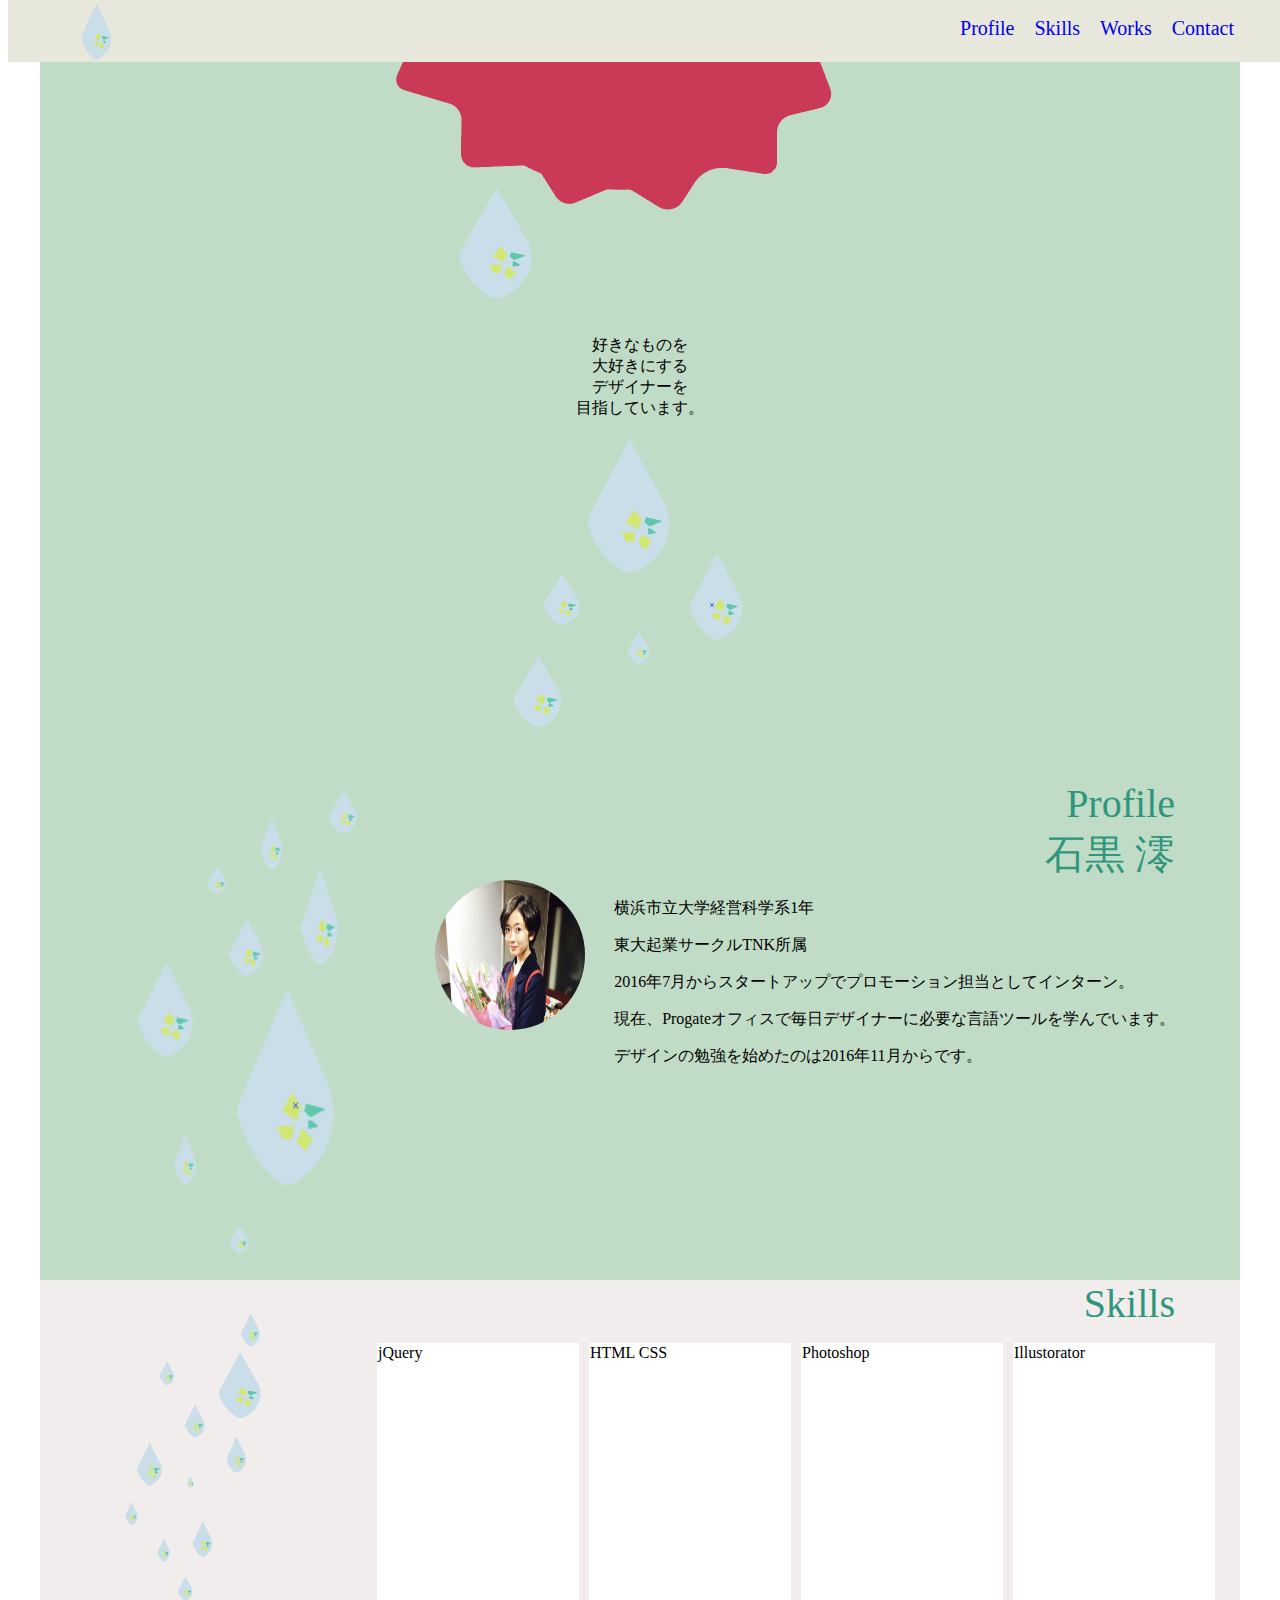
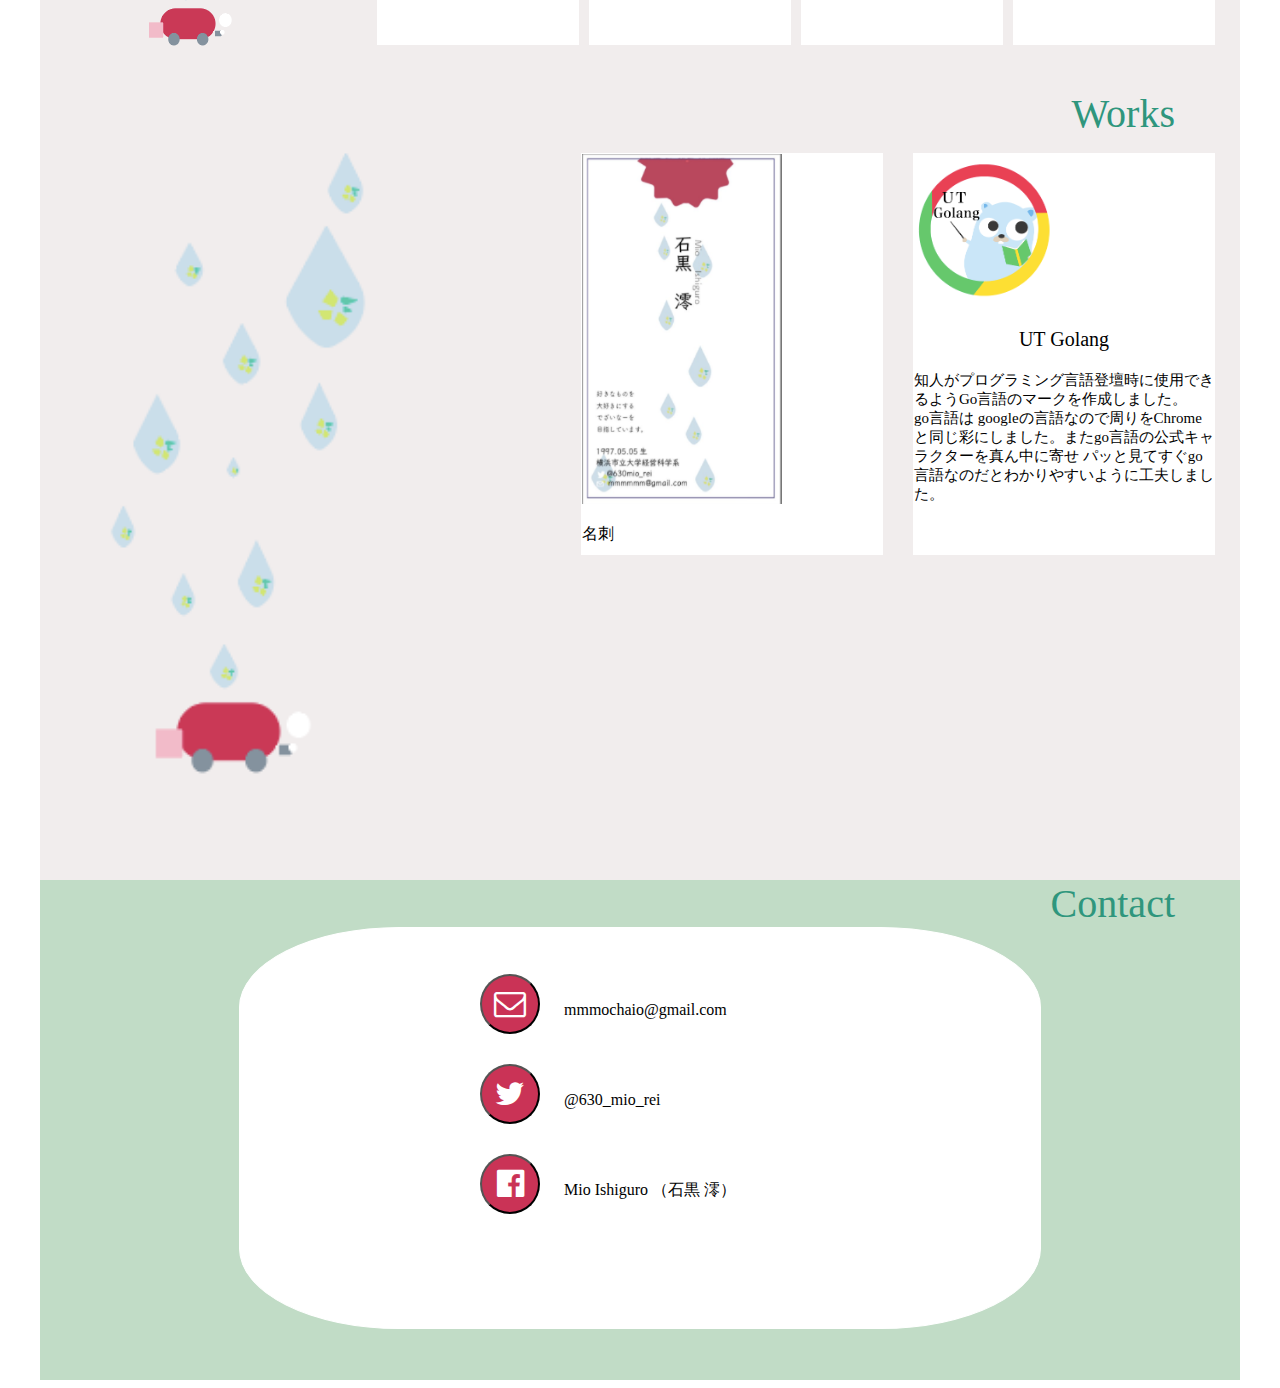
==== index.html @ 132917cb "ファイル名変更" ====
<!DOCTYPE html>
<html lang= "ja">

<head>
  <meta charset="utf-8">
  <title>MIO's Portfolio</title>
   <meta name="description" content="デザイナーです。幅広い分野で活躍したいと思っています。">
   <meta name="keywords" content="デザイン,web制作,ポートフォリオ">
    <link rel="stylesheet" href="stylesheet.css">
    <link rel="stylesheet" href="https://maxcdn.bootstrapcdn.com/font-awesome/4.6.1/css/font-awesome.min.css">
    <script src="https://ajax.googleapis.com/ajax/libs/jquery/2.1.4/jquery.min.js"></script>
</head>

<body>
  <header>
    <div class="header">
     <div class="header-left">
       <img class="top-btn"src="./image/sizuku.png" alt="mark" width="60px" height="60px">
     </div>

     <div class="header-right">
       <ul style="list-style:none;">
         <li><a href="#profile-wrapper">Profile</a></li>
         <li><a href="#skill-wrapper">Skills</a></li>
         <li><a href="#works-wrapper">Works</a></li>
         <li><a href="#contact-wrapper">Contact</a></li>
      </ul>
    </div>
    </div>
  </header>

  <main>
    <div class="top-wrapper">
      <img src="./image/sizuku1.png" class="top-image">

      <div class="top-text">
        <p><span>好き</span>なものを<span><br>大好き</span>にする<br>デザイナーを<br>目指しています。</p>
      </div>

      <div class="top-bottom">
        <img src="./image/sisizuku1.png">
    </div>
  </div>


     <div id="profile-wrapper">
       <div class="profile-left">
        <img src="./image/profile-sizuku1.png" class="profile-sizuku">
       </div>


       <img src="./image/mioprofile1211.png"  class="profile-photo">



       <div class="profile-right">
         <p class="title">Profile</p>
         <p class="title">石黒 澪</p>
         <p>横浜市立大学経営科学系1年</p>
         <p>東大起業サークルTNK所属</p>
         <p>2016年7月からスタートアップでプロモーション担当としてインターン。</p>
         <p>現在、Progateオフィスで毎日デザイナーに必要な言語ツールを学んでいます。</p>
         <p>デザインの勉強を始めたのは2016年11月からです。</p>
       </div>
     </div>

     <div id="skill-wrapper">
       <div class="skill-left">
         <img src="./image/bus.png" class="bus">



         <div class="skill-text">
          <p class="title">Skills</p>
          <ul style="list-style:none;">


            <div class="box">
              <div class="box5">
              <li>Illustorator</li>
              </div>
            </div>
            <div class="box">
             <li>Photoshop</li>
           </div>
            <div class="box">
             <li>HTML CSS</li>
            </div>
            <div class="box">
             <li>jQuery</li>
          </div>
          </ul>
         </div>
       </div></div>


       <div id="works-wrapper">
         <div class="works-left">
           <img src="./image/bus.png" height="700px">


         <div class="works-title">
           <p class="title">Works</p>
           <ul style="list-style:none;">
           <!-- <li><img src="./image/UTgolang.png"><p>aaaaaa</p></li> -->
           <!-- <li><img src="./image/meisi.png"><p>aaaaaa</p></li> -->
           <div class="box">
           <li><img src="./image/UTgolang.png" width="150px" height="150px" style="margin:0 auto;">
           <p class="works-big-title">UT Golang</p></li>
           <p style="font-size:15px;" width="280px">知人がプログラミング言語登壇時に使用できるようGo言語のマークを作成しました。<br>go言語は
             googleの言語なので周りをChromeと同じ彩にしました。またgo言語の公式キャラクターを真ん中に寄せ
             パッと見てすぐgo言語なのだとわかりやすいように工夫しました。</p>
           </div>
           <div class="box">
           <li><img src="./image/meisi.png" width="200px" height="350px"><p >名刺</p>
           <p style="font-size:15px;" width="280px"></li>
           </div>
           </ul>
         </div>
       </div></div>

       <div id="contact-wrapper">
         <div class="title">Contact</div>
         <div class="contact-box">
           <ul style="list-style:none;">

             <div class="box5">
               <li>
                 <button class="button">
                   <a href="mmmochiao@gmail.com">
                     <i class="fa fa-envelope-o"></i>
                   </a></button>
                      mmmochaio@gmail.com
               </li>
             </div>

             <div class="box5">
               <li>
                 <button class="button">
                    <a href="https://twitter.com/630_mio_rei"><i class="fa fa-twitter"></i>
                   </a></button>
                      @630_mio_rei
               </li>
             </div>

             <div class="box5">
               <li>
                  <button class="button">
                    <a href="https://www.facebook.com/mio.ishiguro.52"><i class="fa fa-facebook-official" aria-hidden="true"></i>
                   </a></button>
                      Mio Ishiguro （石黒 澪）
               </li>
             </div>
           </div>
       </div>


      </div>



  </main>

  <footer>
  </footer>
   <script type="text/javascript" src="script.js"></script>
</body>
---- stylesheet.css ----
body{
     font-family: "Tsukushi A round gothic", "santyoume-font";
       background-color:;
      }

header{
  background-color: #E7E7DB;
  border: 1px solid #E7E7DB;
  width: 100%;
  background-color: #E7E7DB;
  height:60px;
  position: fixed;
  top: 0;
  z-index: 10;
}

.header{
  width: 1170px;
  margin: 0 auto;
}
.header a{
  text-decoration: none;
  }

.header-left{
  float: left;
  margin:0 auto;
}

.header-right{
  float:right;
}

.header-right li{
  float: left;
  color: #4EB4CB;
  font-size:20px;
  padding-left: 20px;
}

.header-right li:hover{
  color: #2D94FB;
}

/*ここからtop*/
.top-wrapper{
  width: 1170px;
  margin:0 auto;
  padding: 0 15px;
  text-align: center;
  background-color: #C1DCC6;
}

.top-image{
  margin: 0 auto;
  display: block;
}

.top-bottom{
  margin-right: 30px;
}


/*profileはじまり*/
#profile-wrapper{
  width: 1170px;
  height: 500px ;
  margin:0 auto;
  padding: 0 15px;
  background-color: #C1DCC6;
}

.profile-sizuku{
  margin-left: 30px;
  width: 300px;
  height: 500px;
  float: left;
  display: inline-block;
}


.profile-photo{
  width:150px;
  height:150px;
  border-radius:50%;
  display: inline-block;
  margin-left: 50px;
  margin-top: 100px;

}

.profile-right{
  display: inline-block;
  float: right;
  margin-right: 50px;
}

.profile-right .title{
  font-size: 40px;
  margin:0;
  text-align: right;
}

/*skill*/

#skill-wrapper{
  width: 1170px;
  height:400px ;
  margin:0 auto;
  padding: 0 15px;
  background-color: #F1EDED;
}

.skill-text{
  display: inline-block;
  float: right;
}
.bus{
  margin-left: 40px;
}

.box{
  border: 1px solid white;
  display: inline-block;
  float: right;
  height: 300px;
  width: 200px;
  background-color: white;
  margin-right: 10px;
}

.title{
  font-size: 40px;
  margin:0;
  text-align: right;
  margin-right: 50px;
  color: #2F967D;
}
/*works*/

#works-wrapper{
  width: 1170px;
  height:800px ;
  margin:0 auto;
  padding: 0 15px;
  background-color: #F1EDED;
}

.works-title{
  display: inline-block;
  float: right;
}

.works-title ul{
  float: right;
  display: inline-block;
}

.works-title .box{
  margin-left: 20px;
  width:300px;
  height: 400px;
}

.works-big-title{
  font-size: 20px;
  text-align: center;
}

.works-left{
  padding-top: 10px;
}

/*contact*/
#contact-wrapper{
  width: 1170px;
  height: 500px ;
  margin:0 auto;
  padding: 0 15px;
  background-color: #C1DCC6;
}

.contact-box{
  border: 1px solid white;
  height: 400px;
  width: 800px;
  margin: 0 auto;
  background-color:  white;
  border-radius: 20%;
}

.button{
  border-radius: 50%;
  background-color:#ca3356;
  width: 60px;
  height: 60px;
  margin-top: 30px;
  margin-right: 20px;
  margin-left: 200px;
  font-size: 2rem;

}

i{

  font-size: 1rem;
    text-align: center;
    color: #fff;
    -webkit-border-radius: 50%;
       -moz-border-radius: 50%;
            border-radius: 50%;

    font-size: 2rem;

}
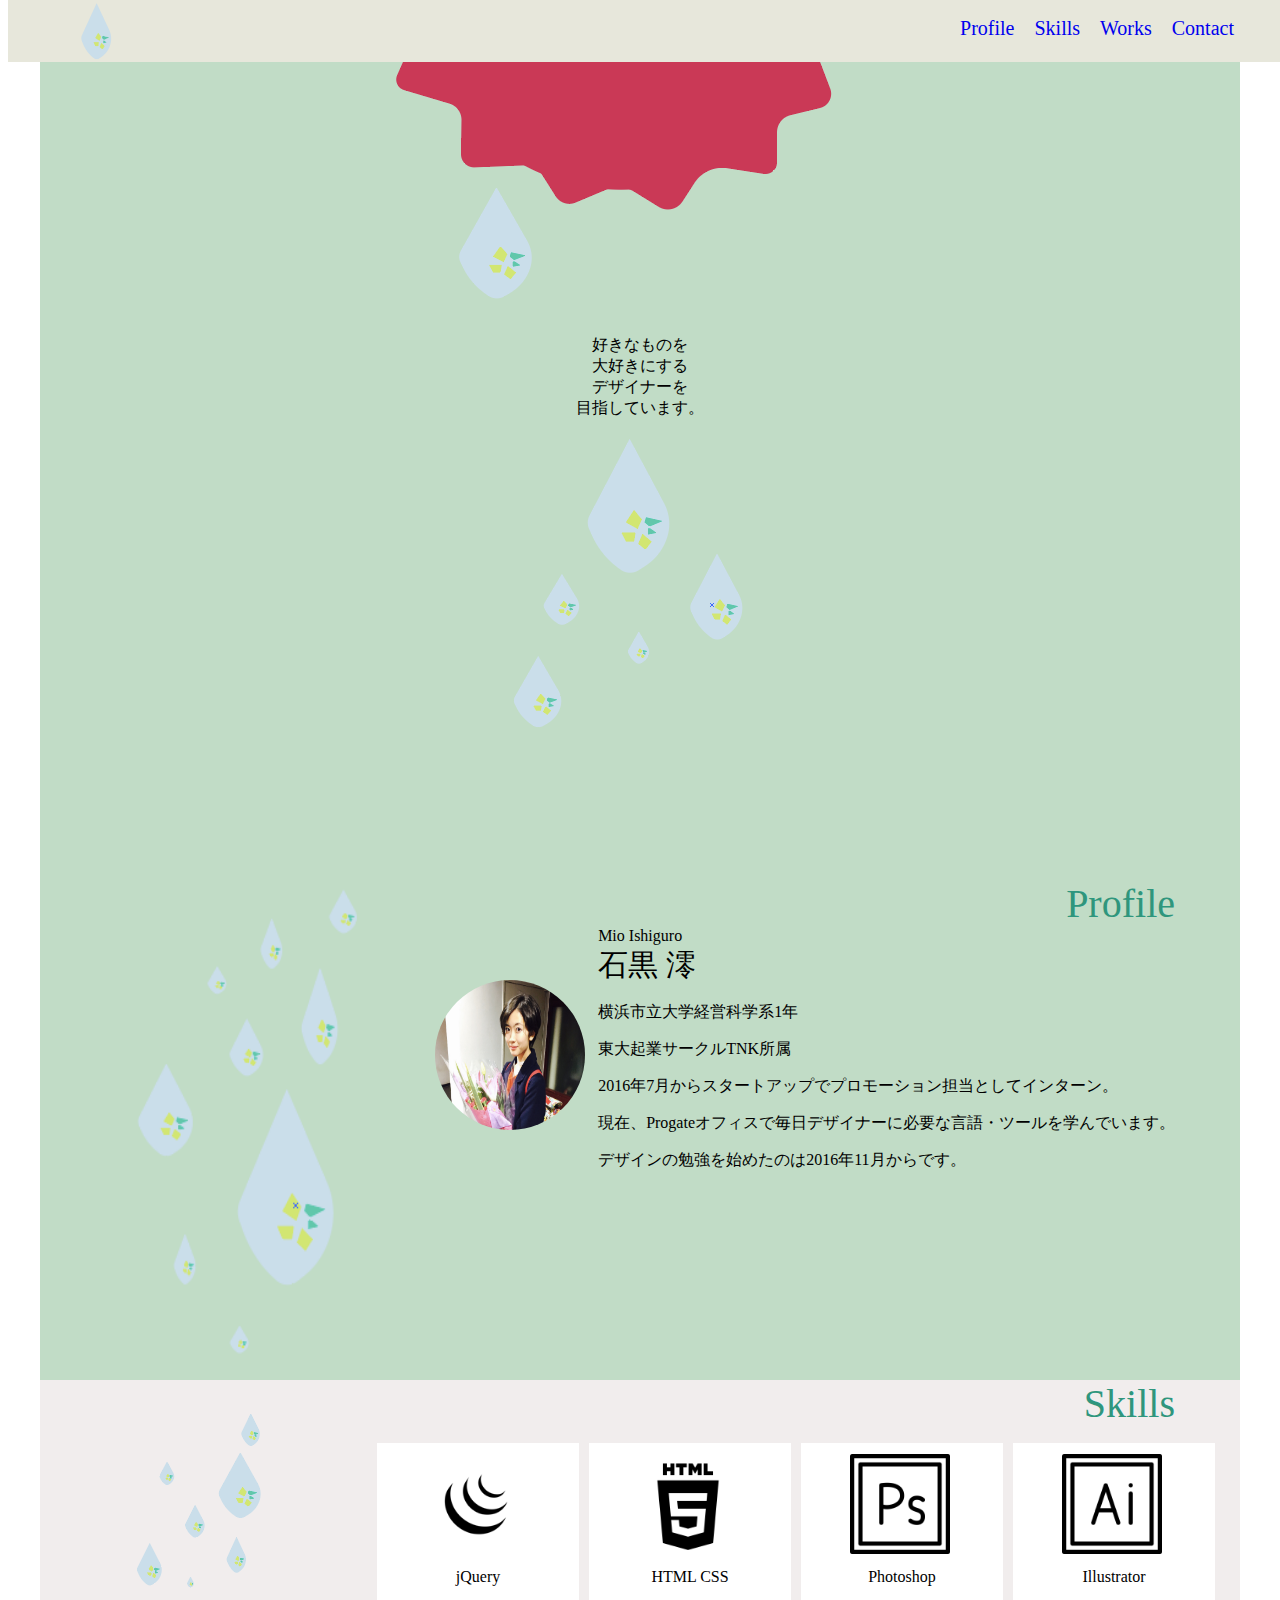
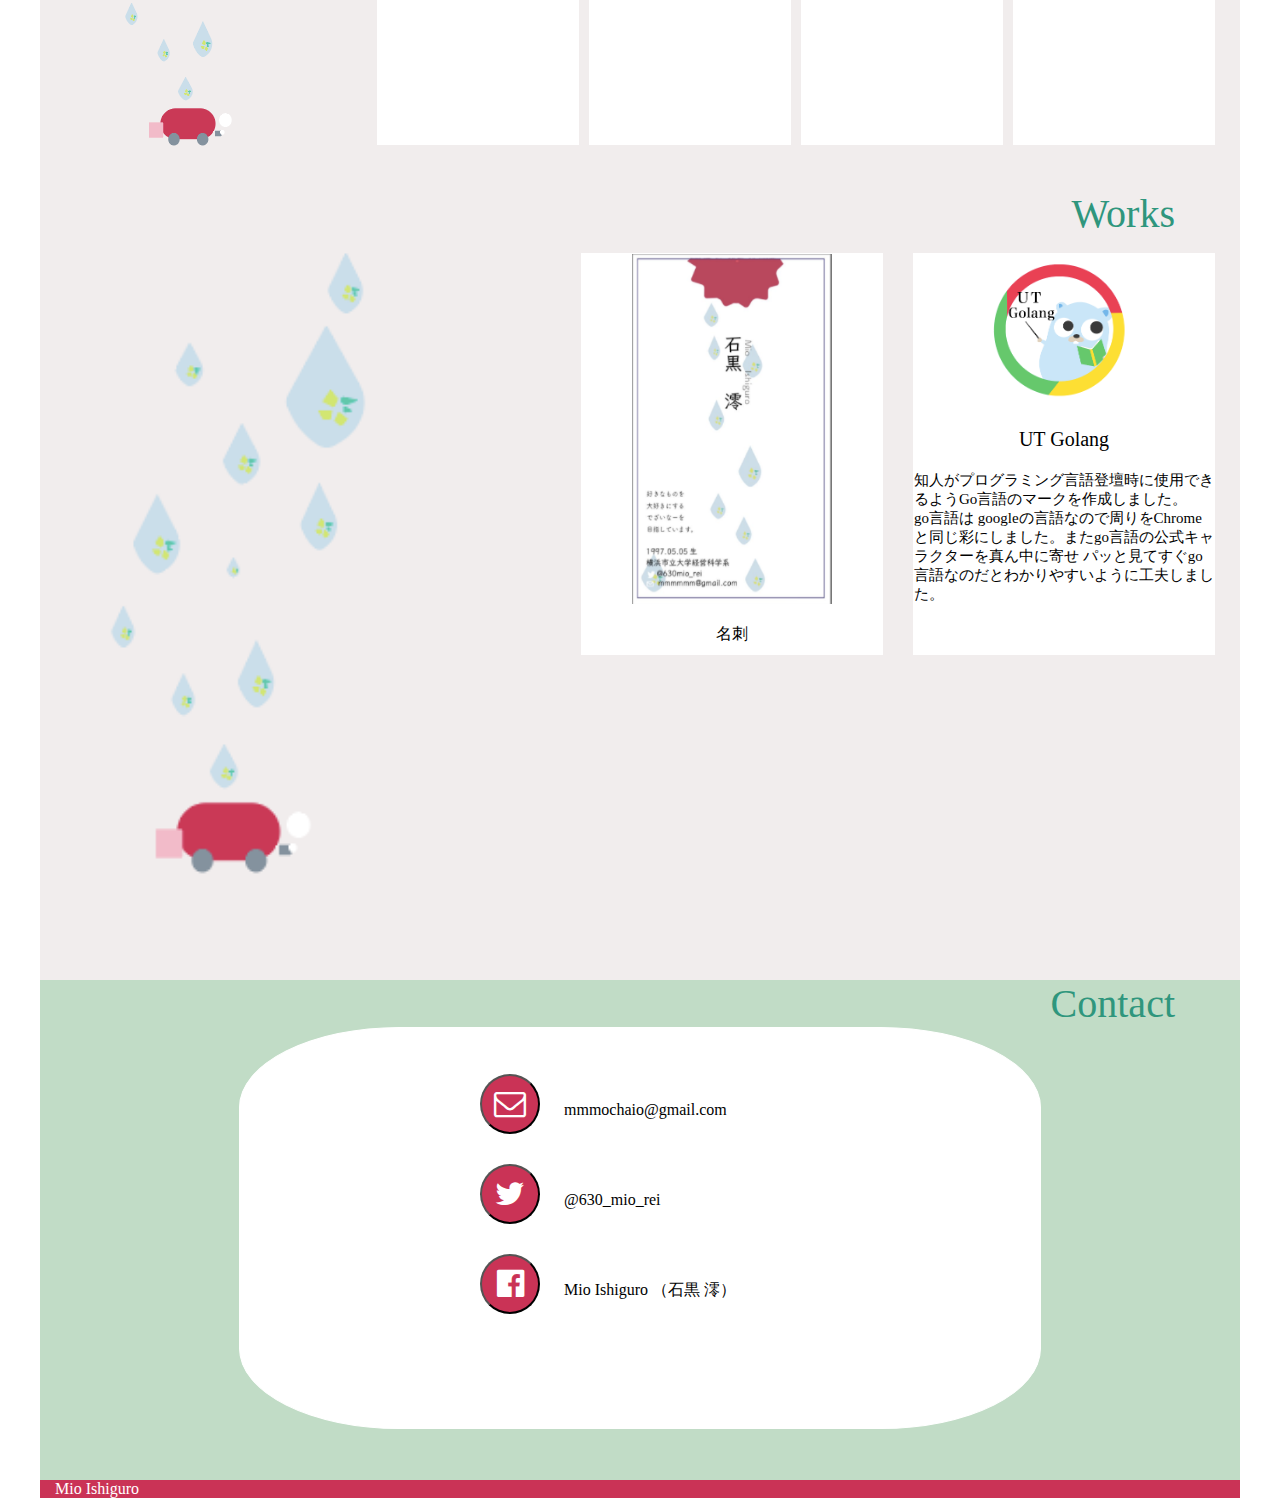
==== commit db995816: "skillsの追加・footre作成" ====
--- a/index.html
+++ b/index.html
@@ -3,165 +3,155 @@
 
 <head>
   <meta charset="utf-8">
-  <title>MIO's Portfolio</title>
-   <meta name="description" content="デザイナーです。幅広い分野で活躍したいと思っています。">
-   <meta name="keywords" content="デザイン,web制作,ポートフォリオ">
-    <link rel="stylesheet" href="stylesheet.css">
-    <link rel="stylesheet" href="https://maxcdn.bootstrapcdn.com/font-awesome/4.6.1/css/font-awesome.min.css">
-    <script src="https://ajax.googleapis.com/ajax/libs/jquery/2.1.4/jquery.min.js"></script>
+ <title>MIO's Portfolio</title>
+  <meta name="description" content="デザイナーです。幅広い分野で活躍したいと思っています。">
+  <meta name="keywords" content="デザイン,web制作,ポートフォリオ">
+  <link rel="stylesheet" href="stylesheet.css">
+  <link rel="stylesheet" href="https://maxcdn.bootstrapcdn.com/font-awesome/4.6.1/css/font-awesome.min.css">
+  <script src="https://ajax.googleapis.com/ajax/libs/jquery/2.1.4/jquery.min.js"></script>
 </head>
 
 <body>
   <header>
     <div class="header">
-     <div class="header-left">
-       <img class="top-btn"src="./image/sizuku.png" alt="mark" width="60px" height="60px">
-     </div>
+       <div class="header-left">
+         <img class="top-btn"src="./image/sizuku.png" alt="mark" width="60px" height="60px">
+       </div>
 
-     <div class="header-right">
-       <ul style="list-style:none;">
-         <li><a href="#profile-wrapper">Profile</a></li>
-         <li><a href="#skill-wrapper">Skills</a></li>
-         <li><a href="#works-wrapper">Works</a></li>
-         <li><a href="#contact-wrapper">Contact</a></li>
-      </ul>
-    </div>
+       <div class="header-right">
+           <ul style="list-style:none;">
+             <li><a href="#profile-wrapper">Profile</a></li>
+             <li><a href="#skill-wrapper">Skills</a></li>
+             <li><a href="#works-wrapper">Works</a></li>
+             <li><a href="#contact-wrapper">Contact</a></li>
+           </ul>
+      </div>
     </div>
   </header>
-
   <main>
     <div class="top-wrapper">
       <img src="./image/sizuku1.png" class="top-image">
+        <div class="top-text">
+          <p><span>好き</span>なものを<span><br>大好き</span>にする<br>デザイナーを<br>目指しています。</p>
+        </div>
+        <div class="top-bottom">
+          <img src="./image/sisizuku1.png">
+      </div>
+   </div>
+   <div id="profile-wrapper">
+       <div class="profile-left">
+        <img src="./image/profile-sizuku1.png" class="profile-sizuku">
+       </div>
+    <img src="./image/mioprofile1211.png"  class="profile-photo">
+       <div class="profile-right">
+         <p class="title">Profile</p>
+         <p style="margin:0px;">Mio Ishiguro</p>
+         <p class="title-name">石黒 澪</p>
+         <!-- <div class="profile-box"> -->
+             <p>横浜市立大学経営科学系1年</p>
+             <p>東大起業サークルTNK所属</p>
+             <p>2016年7月からスタートアップでプロモーション担当としてインターン。</p>
+             <p>現在、Progateオフィスで毎日デザイナーに必要な言語・ツールを学んでいます。</p>
+             <p>デザインの勉強を始めたのは2016年11月からです。</p>
+         <!-- </div> -->
+       </div>
+    </div>
 
-      <div class="top-text">
-        <p><span>好き</span>なものを<span><br>大好き</span>にする<br>デザイナーを<br>目指しています。</p>
+   <div id="skill-wrapper">
+       <div class="skill-left">
+         <img src="./image/bus.png" class="bus">
+         <div class="skill-text">
+            <p class="title">Skills</p>
+            <ul style="list-style:none;">
+
+                <div class="box">
+                      <img src="./image/illustrator.png" class="skills-icon">
+                      <li>Illustrator</li>
+                </div>
+
+                <div class="box">
+                     <img src="./image/photoshopicon.png" class="skills-icon">
+                     <li>Photoshop</li>
+                </div>
+
+                <div class="box">
+                     <img src="./image/html5.png" class="skills-icon">
+                     <li>HTML CSS</li>
+                </div>
+
+                <div class="box">
+                      <img src="./image/jquery-black.png" class="skills-icon">
+                      <li>jQuery</li>
+                </div>
+            </ul>
       </div>
-
-      <div class="top-bottom">
-        <img src="./image/sisizuku1.png">
     </div>
   </div>
 
-
-     <div id="profile-wrapper">
-       <div class="profile-left">
-        <img src="./image/profile-sizuku1.png" class="profile-sizuku">
-       </div>
-
-
-       <img src="./image/mioprofile1211.png"  class="profile-photo">
-
-
-
-       <div class="profile-right">
-         <p class="title">Profile</p>
-         <p class="title">石黒 澪</p>
-         <p>横浜市立大学経営科学系1年</p>
-         <p>東大起業サークルTNK所属</p>
-         <p>2016年7月からスタートアップでプロモーション担当としてインターン。</p>
-         <p>現在、Progateオフィスで毎日デザイナーに必要な言語ツールを学んでいます。</p>
-         <p>デザインの勉強を始めたのは2016年11月からです。</p>
-       </div>
-     </div>
-
-     <div id="skill-wrapper">
-       <div class="skill-left">
-         <img src="./image/bus.png" class="bus">
-
-
-
-         <div class="skill-text">
-          <p class="title">Skills</p>
-          <ul style="list-style:none;">
-
-
-            <div class="box">
-              <div class="box5">
-              <li>Illustorator</li>
-              </div>
-            </div>
-            <div class="box">
-             <li>Photoshop</li>
-           </div>
-            <div class="box">
-             <li>HTML CSS</li>
-            </div>
-            <div class="box">
-             <li>jQuery</li>
-          </div>
-          </ul>
-         </div>
-       </div></div>
-
-
-       <div id="works-wrapper">
-         <div class="works-left">
-           <img src="./image/bus.png" height="700px">
-
-
+  <div id="works-wrapper">
+     <div class="works-left">
+       <img src="./image/bus.png" height="700px">
          <div class="works-title">
-           <p class="title">Works</p>
-           <ul style="list-style:none;">
+             <p class="title">Works</p>
+             <ul style="list-style:none;">
            <!-- <li><img src="./image/UTgolang.png"><p>aaaaaa</p></li> -->
            <!-- <li><img src="./image/meisi.png"><p>aaaaaa</p></li> -->
-           <div class="box">
-           <li><img src="./image/UTgolang.png" width="150px" height="150px" style="margin:0 auto;">
-           <p class="works-big-title">UT Golang</p></li>
-           <p style="font-size:15px;" width="280px">知人がプログラミング言語登壇時に使用できるようGo言語のマークを作成しました。<br>go言語は
-             googleの言語なので周りをChromeと同じ彩にしました。またgo言語の公式キャラクターを真ん中に寄せ
-             パッと見てすぐgo言語なのだとわかりやすいように工夫しました。</p>
-           </div>
-           <div class="box">
-           <li><img src="./image/meisi.png" width="200px" height="350px"><p >名刺</p>
-           <p style="font-size:15px;" width="280px"></li>
-           </div>
-           </ul>
-         </div>
-       </div></div>
+                 <div class="box">
+                   <li><img src="./image/UTgolang.png" width="150px" height="150px" style="margin:0 auto;">
+                     <p class="works-big-title">UT Golang</p></li>
+                     <p style="font-size:15px;" width="280px">知人がプログラミング言語登壇時に使用できるようGo言語のマークを作成しました。<br>go言語は
+                       googleの言語なので周りをChromeと同じ彩にしました。またgo言語の公式キャラクターを真ん中に寄せ
+                       パッと見てすぐgo言語なのだとわかりやすいように工夫しました。</p>
+                 </div>
+                 <div class="box">
+                 <li><img src="./image/meisi.png" width="200px" height="350px"><p >名刺</p>
+                 <p style="font-size:15px;" width="280px"></li>
+                </div>
+             </ul>
+        </div>
+    </div>
+  </div>
 
        <div id="contact-wrapper">
          <div class="title">Contact</div>
          <div class="contact-box">
-           <ul style="list-style:none;">
-
-             <div class="box5">
-               <li>
-                 <button class="button">
-                   <a href="mmmochiao@gmail.com">
-                     <i class="fa fa-envelope-o"></i>
-                   </a></button>
-                      mmmochaio@gmail.com
-               </li>
-             </div>
-
-             <div class="box5">
-               <li>
-                 <button class="button">
-                    <a href="https://twitter.com/630_mio_rei"><i class="fa fa-twitter"></i>
-                   </a></button>
-                      @630_mio_rei
-               </li>
-             </div>
-
-             <div class="box5">
-               <li>
-                  <button class="button">
-                    <a href="https://www.facebook.com/mio.ishiguro.52"><i class="fa fa-facebook-official" aria-hidden="true"></i>
-                   </a></button>
-                      Mio Ishiguro （石黒 澪）
-               </li>
-             </div>
-           </div>
+             <ul style="list-style:none;">
+               <div class="box5">
+                  <li>
+                      <button class="button">
+                       <a href="mmmochiao@gmail.com">
+                         <i class="fa fa-envelope-o"></i>
+                       </a>
+                      </button>
+                          mmmochaio@gmail.com
+                 </li>
+               </div>
+                 <div class="box5">
+                   <li>
+                     <button class="button">
+                        <a href="https://twitter.com/630_mio_rei"><i class="fa fa-twitter"></i>
+                        </a>
+                     </button>
+                          @630_mio_rei
+                   </li>
+                 </div>
+                 <div class="box5">
+                   <li>
+                      <button class="button">
+                        <a href="https://www.facebook.com/mio.ishiguro.52"><i class="fa fa-facebook-official" aria-hidden="true"></i>
+                       </a>
+                     </button>
+                          Mio Ishiguro （石黒 澪）
+                   </li>
+                 </div>
+            </div>
        </div>
-
-
       </div>
-
-
-
   </main>
-
   <footer>
+    <div class="footer-wrapper">
+       <div class="footer-left">Mio Ishiguro</div>
+    </div>
   </footer>
    <script type="text/javascript" src="script.js"></script>
 </body>
--- a/stylesheet.css
+++ b/stylesheet.css
@@ -24,7 +24,7 @@
 
 .header-left{
   float: left;
-  margin:0 auto;
+  margin: 0 auto;
 }
 
 .header-right{
@@ -58,6 +58,7 @@
 
 .top-bottom{
   margin-right: 30px;
+  padding-bottom: 100px;
 }
 
 
@@ -101,7 +102,18 @@
   text-align: right;
 }
 
-/*skill*/
+.title-name{
+  text-align: left;
+  font-size: 30px;
+  margin: 0px;
+}
+
+/*.profile-box{
+  width: 150px;
+  height: 150px;
+}*/
+
+/*skills*/
 
 #skill-wrapper{
   width: 1170px;
@@ -129,6 +141,15 @@
   margin-right: 10px;
 }
 
+.box li{
+  text-align: center;
+}
+.skills-icon{
+  margin: 10px 0;
+  width: 100px;
+  height: 100px;
+  margin-left: 48px;
+}
 .title{
   font-size: 40px;
   margin:0;
@@ -198,11 +219,9 @@
   margin-right: 20px;
   margin-left: 200px;
   font-size: 2rem;
-
 }
 
 i{
-
   font-size: 1rem;
     text-align: center;
     color: #fff;
@@ -211,5 +230,17 @@
             border-radius: 50%;
 
     font-size: 2rem;
-
-}
+}
+
+/*footer*/
+
+.footer-wrapper{
+  width: 1170px;
+  margin:0 auto;
+  padding: 0 15px;
+  background-color: #ca3356;
+}
+.footer-left{
+  text-align: left;
+  color: white;
+}
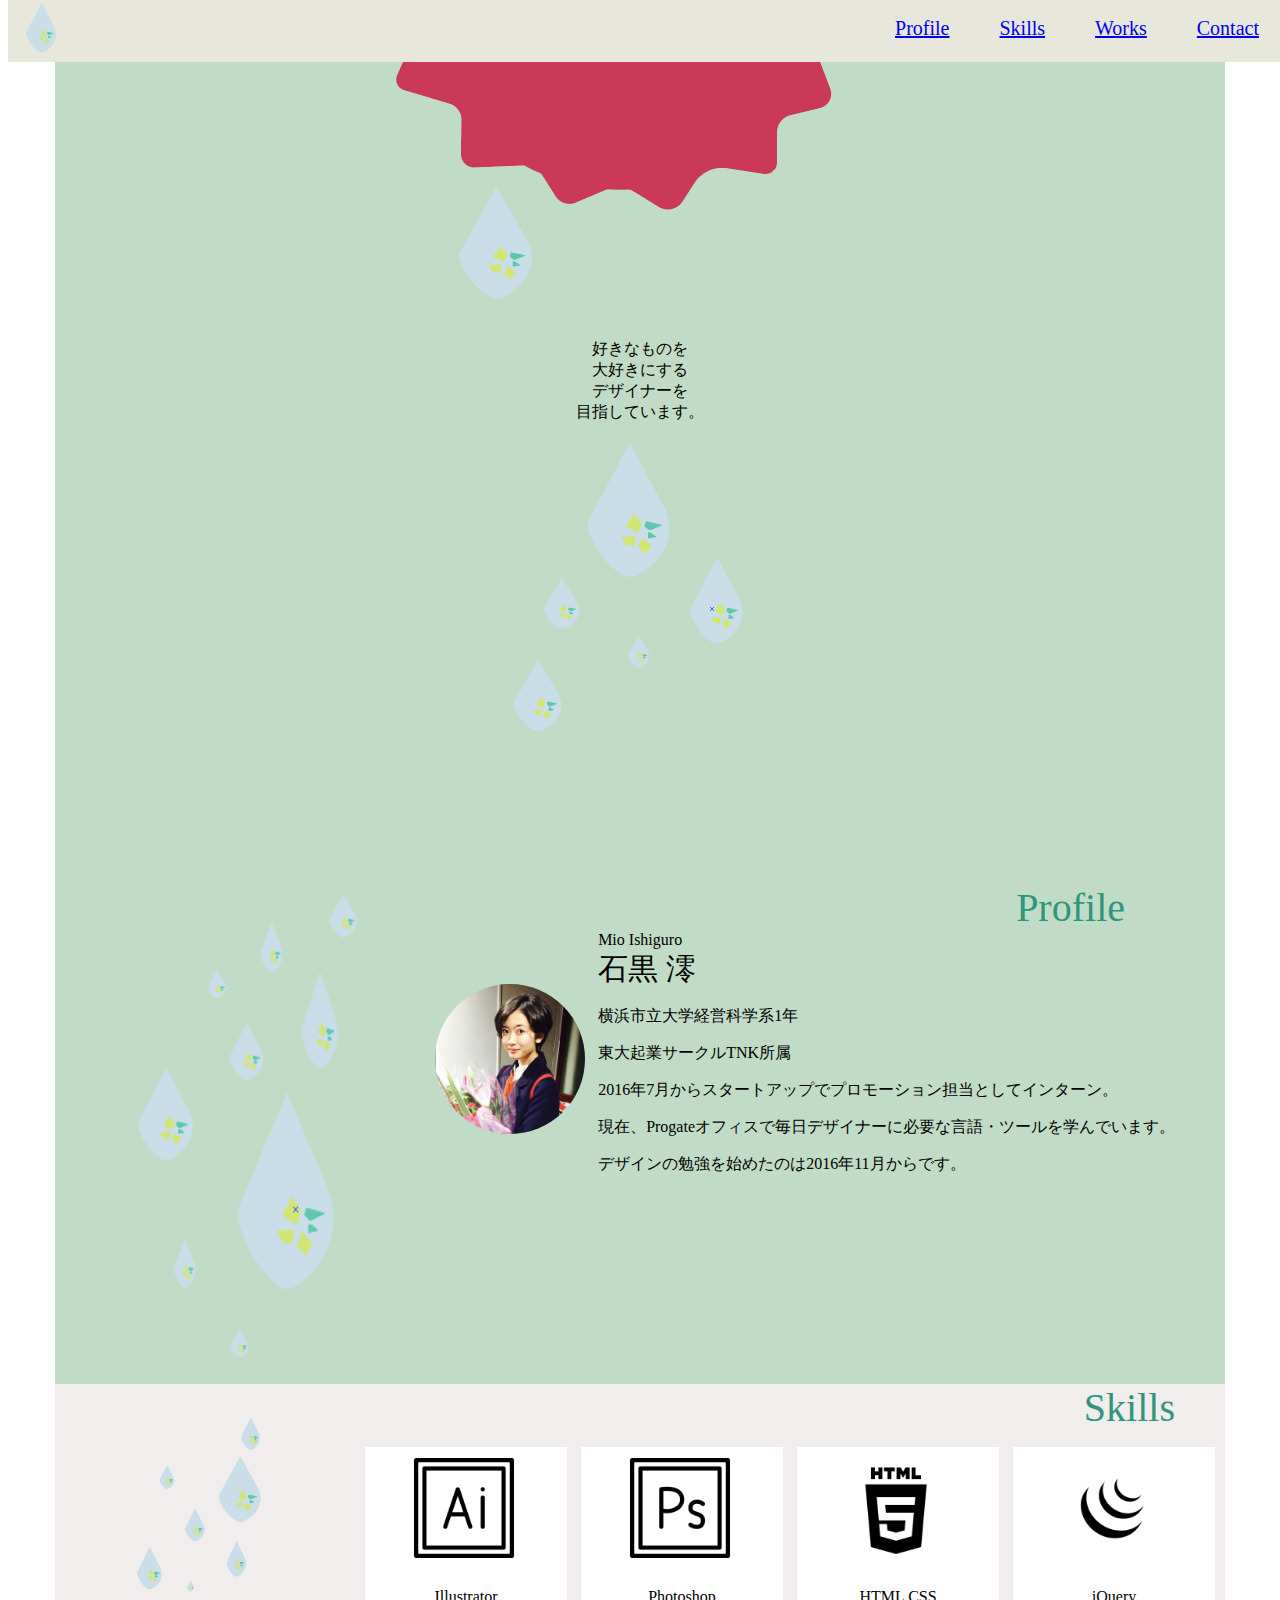
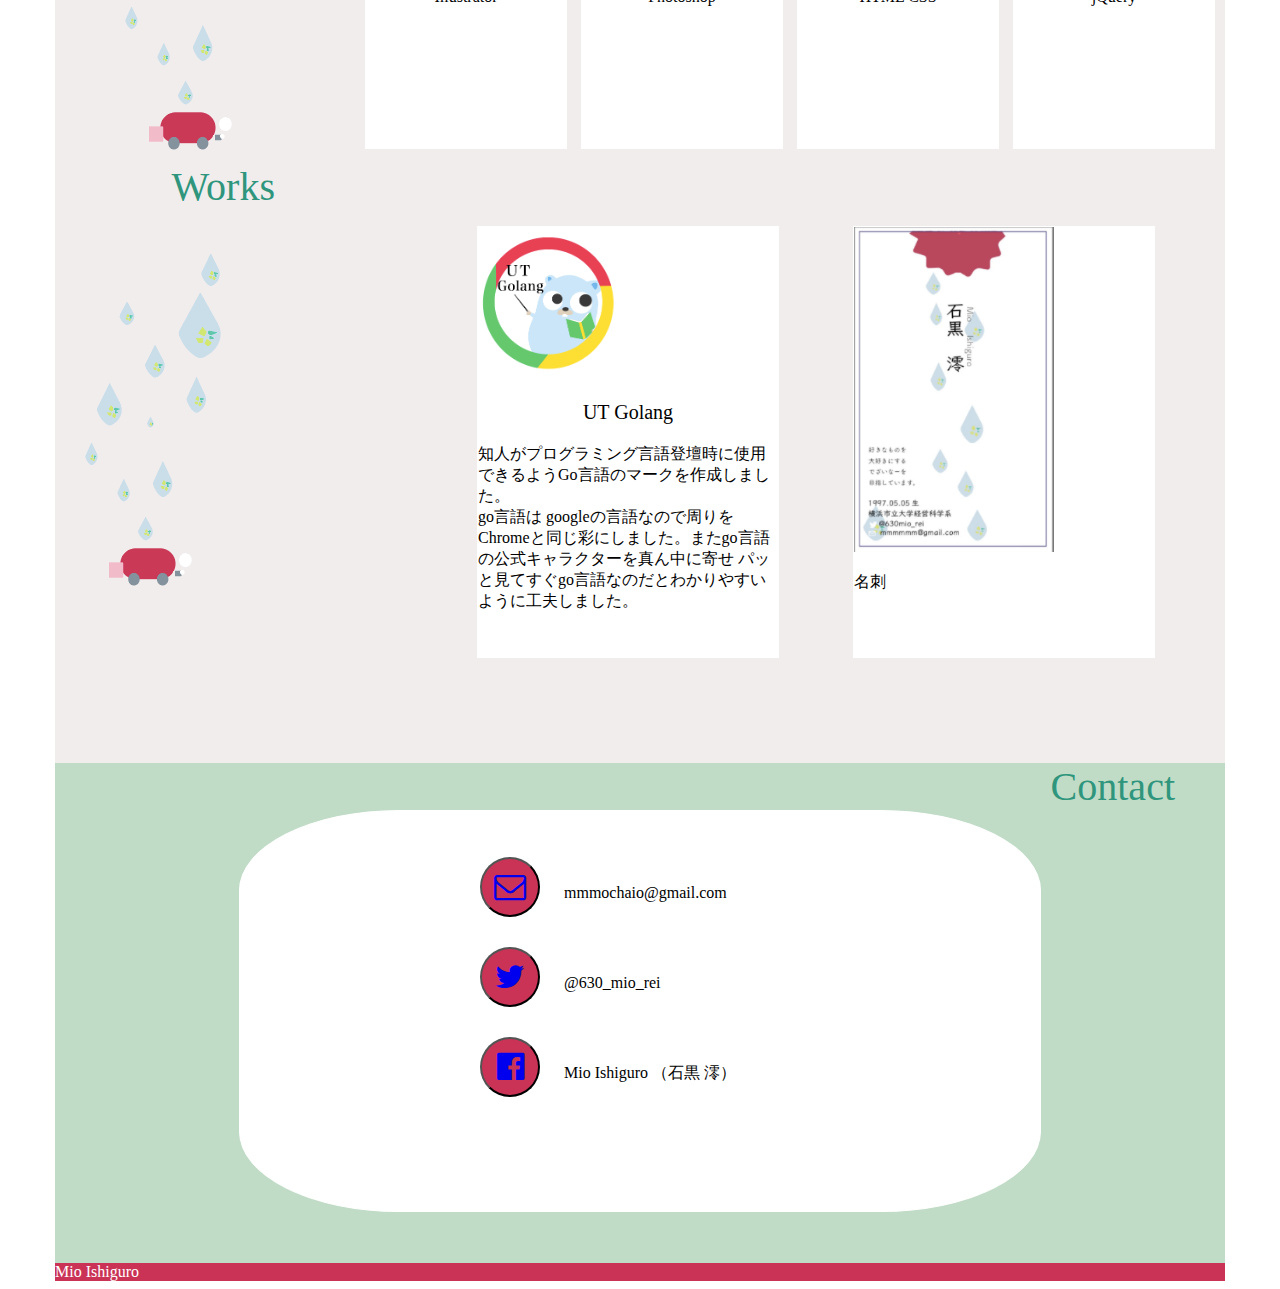
==== commit 0f73c679: "cssインデント修正・html訂正箇所修正" ====
--- a/index.html
+++ b/index.html
@@ -3,8 +3,10 @@
 
 <head>
   <meta charset="utf-8">
- <title>MIO's Portfolio</title>
-  <meta name="description" content="デザイナーです。幅広い分野で活躍したいと思っています。">
+  <title>MIO's Portfolio</title>
+
+  <!-- ここはサイトに関する説明を入れよう -->
+  <meta name="description" content="デザイナー志望19歳女子のオリジナルサイトです。">
   <meta name="keywords" content="デザイン,web制作,ポートフォリオ">
   <link rel="stylesheet" href="stylesheet.css">
   <link rel="stylesheet" href="https://maxcdn.bootstrapcdn.com/font-awesome/4.6.1/css/font-awesome.min.css">
@@ -13,140 +15,169 @@
 
 <body>
   <header>
-    <div class="header">
+    <!-- headerタグでheader-leftとheader-right要素を囲むようにする。headerのdivは不要。 -->
        <div class="header-left">
-         <img class="top-btn"src="./image/sizuku.png" alt="mark" width="60px" height="60px">
+         <!-- 画像のオリジナルの縦横比を崩してるから、heightをautoにする。あとaltの値はlogoがいいね。 -->
+         <img class="top-btn"src="./image/sizuku.png" alt="logo" width="60px" height=" auto">
        </div>
 
        <div class="header-right">
-           <ul style="list-style:none;">
-             <li><a href="#profile-wrapper">Profile</a></li>
-             <li><a href="#skill-wrapper">Skills</a></li>
-             <li><a href="#works-wrapper">Works</a></li>
-             <li><a href="#contact-wrapper">Contact</a></li>
-           </ul>
+         <!-- なるべくCSSはstylesheet.cssに書こう。あとlist-style: none;とかはnormalize.cssていうものがあるからそれをheadで読み込むといいよ -->
+         <ul style="list-style:none;">
+           <li><a href="#profile-wrapper">Profile</a></li>
+           <li><a href="#skill-wrapper">Skills</a></li>
+           <li><a href="#works-wrapper">Works</a></li>
+           <li><a href="#contact-wrapper">Contact</a></li>
+         </ul>
+      </div>
+  </header>
+
+  <main>
+  <div class="container">
+    <div class="top-wrapper">
+      <img src="./image/sizuku1.png" class="top-image">
+      <div class="top-text">
+        <!-- ここ改行したいならbrタグでいいと思う。 -->
+        <p>好きなものを<br>大好きにする<br>デザイナーを<br>目指しています。</p>
+      </div>
+      <div class="top-bottom">
+        <img src="./image/sisizuku1.png">
       </div>
     </div>
-  </header>
-  <main>
-    <div class="top-wrapper">
-      <img src="./image/sizuku1.png" class="top-image">
-        <div class="top-text">
-          <p><span>好き</span>なものを<span><br>大好き</span>にする<br>デザイナーを<br>目指しています。</p>
-        </div>
-        <div class="top-bottom">
-          <img src="./image/sisizuku1.png">
+
+    <div id="profile-wrapper">
+      <div class="profile-left">
+        <img src="./image/profile-sizuku1.png" class="profile-sizuku">
       </div>
-   </div>
-   <div id="profile-wrapper">
-       <div class="profile-left">
-        <img src="./image/profile-sizuku1.png" class="profile-sizuku">
-       </div>
-    <img src="./image/mioprofile1211.png"  class="profile-photo">
-       <div class="profile-right">
-         <p class="title">Profile</p>
+      <img src="./image/miopro1211.png"  class="profile-photo">
+      <div class="profile-right">
+         <div id ="big-title">Profile</div>
          <p style="margin:0px;">Mio Ishiguro</p>
          <p class="title-name">石黒 澪</p>
          <!-- <div class="profile-box"> -->
-             <p>横浜市立大学経営科学系1年</p>
-             <p>東大起業サークルTNK所属</p>
-             <p>2016年7月からスタートアップでプロモーション担当としてインターン。</p>
-             <p>現在、Progateオフィスで毎日デザイナーに必要な言語・ツールを学んでいます。</p>
-             <p>デザインの勉強を始めたのは2016年11月からです。</p>
+         <p>横浜市立大学経営科学系1年</p>
+         <p>東大起業サークルTNK所属</p>
+         <p>2016年7月からスタートアップでプロモーション担当としてインターン。</p>
+         <p>現在、Progateオフィスで毎日デザイナーに必要な言語・ツールを学んでいます。</p>
+         <p>デザインの勉強を始めたのは2016年11月からです。</p>
          <!-- </div> -->
-       </div>
+      </div>
     </div>
 
-   <div id="skill-wrapper">
-       <div class="skill-left">
-         <img src="./image/bus.png" class="bus">
-         <div class="skill-text">
-            <p class="title">Skills</p>
-            <ul style="list-style:none;">
-
-                <div class="box">
-                      <img src="./image/illustrator.png" class="skills-icon">
-                      <li>Illustrator</li>
-                </div>
-
-                <div class="box">
-                     <img src="./image/photoshopicon.png" class="skills-icon">
-                     <li>Photoshop</li>
-                </div>
-
-                <div class="box">
-                     <img src="./image/html5.png" class="skills-icon">
-                     <li>HTML CSS</li>
-                </div>
-
-                <div class="box">
-                      <img src="./image/jquery-black.png" class="skills-icon">
-                      <li>jQuery</li>
-                </div>
-            </ul>
+    <div id="skill-wrapper">
+      <div class="skill-left">
+        <img src="./image/bus.png" class="bus">
+        <div class="skill-text">
+          <div id="big-title">Skills</div>
+          <ul style="list-style:none;">
+            <!-- ulの中の要素は<li>タグで囲み、そのli要素の中でdivタグを使用する。 -->
+            <li>
+              <div class="box">
+                  <img src="./image/illustrator.png" class="skills-icon">
+                  <p>Illustrator</p>
+              </div>
+           </li>
+            <li>
+              <div class="box">
+                <img src="./image/photoshopicon.png" class="skills-icon">
+                <p>Photoshop</p>
+              </div>
+           </li>
+           <li>
+              <div class="box">
+                <img src="./image/html5.png" class="skills-icon">
+                <p>HTML CSS</p>
+              </div>
+          </li>
+          <li>
+            <div class="box">
+              <img src="./image/jquery-black.png" class="skills-icon">
+              <p>jQuery</p>
+            </div>
+          </li>
+          </ul>
+        </div>
       </div>
     </div>
-  </div>
 
-  <div id="works-wrapper">
-     <div class="works-left">
-       <img src="./image/bus.png" height="700px">
-         <div class="works-title">
-             <p class="title">Works</p>
+    <div id="works-wrapper">
+      <!-- ここよりしたのインデント修正する。上の入れ子構造を参照。 -->
+     <div class="works-title">
+       <div id="big-title">Works</div>
+     </div>
+
+      <div class="works-left">
+        <!-- CSSはstylesheet.cssに記述 -->
+         <img src="./image/bus.png">
+       </div>
+        <div class="works-right">
+            <ul style="list-style:none;">
+                   <li>
+                     <!-- golang -->
+                     <div class="box">
+                     <!-- CSSはstylesheet.cssに記述 -->
+                       <img src="./image/UTgolang.png" class="go-img">
+                       <p class="works-big-title">UT Golang</p>
+                       <!-- CSSはstylesheet.cssに記述 -->
+                       <p>知人がプログラミング言語登壇時に使用できるようGo言語のマークを作成しました。<br>go言語は
+                         googleの言語なので周りをChromeと同じ彩にしました。またgo言語の公式キャラクターを真ん中に寄せ
+                         パッと見てすぐgo言語なのだとわかりやすいように工夫しました。</p>
+                    </div>
+                   </li>
+
+                   <li>
+                    <div class="box">
+                     <!-- CSSはstylesheet.cssに記述。画像の縦横比は崩れてるから、heightをautoに。インデントも直す -->
+                   <img src="./image/meisi.png" class="card">
+                   <p>名刺</p>
+                     <!-- CSSはstylesheet.cssに記述 -->
+                  </div>
+                  </li>
+           </ul>
+          </div>
+        </div>
+
+    <!-- インデント直す -->
+    <!-- contact -->
+       <div id="contact-wrapper">
+          <div id="big-title">Contact</div>
+          <div class="contact-box">
              <ul style="list-style:none;">
-           <!-- <li><img src="./image/UTgolang.png"><p>aaaaaa</p></li> -->
-           <!-- <li><img src="./image/meisi.png"><p>aaaaaa</p></li> -->
-                 <div class="box">
-                   <li><img src="./image/UTgolang.png" width="150px" height="150px" style="margin:0 auto;">
-                     <p class="works-big-title">UT Golang</p></li>
-                     <p style="font-size:15px;" width="280px">知人がプログラミング言語登壇時に使用できるようGo言語のマークを作成しました。<br>go言語は
-                       googleの言語なので周りをChromeと同じ彩にしました。またgo言語の公式キャラクターを真ん中に寄せ
-                       パッと見てすぐgo言語なのだとわかりやすいように工夫しました。</p>
-                 </div>
-                 <div class="box">
-                 <li><img src="./image/meisi.png" width="200px" height="350px"><p >名刺</p>
-                 <p style="font-size:15px;" width="280px"></li>
-                </div>
-             </ul>
-        </div>
-    </div>
-  </div>
-
-       <div id="contact-wrapper">
-         <div class="title">Contact</div>
-         <div class="contact-box">
-             <ul style="list-style:none;">
-               <div class="box5">
-                  <li>
-                      <button class="button">
+               <!-- ulの中はli要素で囲む。 -->
+               <li>
+                 <div class="box5">
+                    <button class="button">
                        <a href="mmmochiao@gmail.com">
                          <i class="fa fa-envelope-o"></i>
                        </a>
-                      </button>
-                          mmmochaio@gmail.com
-                 </li>
-               </div>
+                    </button>
+               mmmochaio@gmail.com
+                 </div>
+             </li>
+             <li>
                  <div class="box5">
-                   <li>
                      <button class="button">
-                        <a href="https://twitter.com/630_mio_rei"><i class="fa fa-twitter"></i>
+                        <a href="https://twitter.com/630_mio_rei">
+                          <i class="fa fa-twitter"></i>
                         </a>
                      </button>
                           @630_mio_rei
-                   </li>
                  </div>
+             </li>
+             <li>
                  <div class="box5">
-                   <li>
                       <button class="button">
+                        <!-- 一つ上のボタンのコードを参考に以下のコードに改行をいれる -->
                         <a href="https://www.facebook.com/mio.ishiguro.52"><i class="fa fa-facebook-official" aria-hidden="true"></i>
                        </a>
-                     </button>
+                      </button>
                           Mio Ishiguro （石黒 澪）
-                   </li>
                  </div>
+            </li>
             </div>
        </div>
       </div>
+    </div>
   </main>
   <footer>
     <div class="footer-wrapper">
--- a/stylesheet.css
+++ b/stylesheet.css
@@ -1,77 +1,98 @@
-body{
+/* TODO:
+  全体的インデント修正
+  共通化できるcssは一つのクラスにまとめる。text-align、float、色とか
+  fontをレポジトリに追加する
+*/
+
+/*インデント修正*/
+body {
+  /*この下のフォント読み込めてないよ。fontもimageの様に同じフォルダに入れておく必要がある。*/
      font-family: "Tsukushi A round gothic", "santyoume-font";
-       background-color:;
+     /*背景指定しようとしてる？ →消し忘れました・・・*/
       }
 
-header{
-  background-color: #E7E7DB;
-  border: 1px solid #E7E7DB;
-  width: 100%;
-  background-color: #E7E7DB;
-  height:60px;
-  position: fixed;
-  top: 0;
-  z-index: 10;
-}
-
-.header{
-  width: 1170px;
-  margin: 0 auto;
-}
-.header a{
-  text-decoration: none;
-  }
-
-.header-left{
-  float: left;
-  margin: 0 auto;
-}
-
-.header-right{
+header {
+    background-color: #E7E7DB;
+    border: 1px solid #E7E7DB;
+    width: 100%;
+    /*background-colorが2回指定されている*/
+    height:60px;
+    position: fixed;
+    top: 0;
+    z-index: 10;
+}
+
+.header {
+  /*ヘッダーにwidthは付けほうがいいよ。*/
+  /*width: 1170px;*/
+    margin: 0 auto;
+}
+
+.header a {
+   text-decoration: none;
+}
+
+.header-left {
+   float: left;
+  /*このmarginは要らないんじゃないかな？*/
+  /*margin: 0 auto;*/
+}
+
+.header-right {
   float:right;
 }
 
-.header-right li{
+.header-right li {
   float: left;
   color: #4EB4CB;
-  font-size:20px;
+  font-size: 20px;
   padding-left: 20px;
-}
-
-.header-right li:hover{
+  margin-right: 30px;
+}
+
+.header-right li:hover {
   color: #2D94FB;
 }
 
-/*ここからtop*/
-.top-wrapper{
+.container{
   width: 1170px;
   margin:0 auto;
   padding: 0 15px;
+}
+/*ここからtop*/
+.top-wrapper {
+  /* このwidthとmarginとpaddingはcontainerというクラスでまとめた方がいいかも。ProgateのHTML上級とか参考に。*/
+  /*width: 1170px;
+  margin:0 auto;
+  padding: 0 15px;*/
   text-align: center;
+  /* 画面全体にこの背景適用した方がいいと思うのだけど、どう？*/
   background-color: #C1DCC6;
 }
 
-.top-image{
+.top-image {
   margin: 0 auto;
-  display: block;
-}
-
-.top-bottom{
+  /*block要素にした理由ってある？なければこのコードなくてもいいと思う。img要素は元からinline-blockだからそんなに見た目かわらない。*/
+  /*display: block;*/
+}
+
+.top-bottom {
   margin-right: 30px;
   padding-bottom: 100px;
 }
 
-
 /*profileはじまり*/
-#profile-wrapper{
-  width: 1170px;
+#profile-wrapper {
+  /* このwidth, margin, paddingは何度も使ってるからcontainerという共通のクラスでまとめる*/
+  /*width: 1170px;*/
   height: 500px ;
-  margin:0 auto;
-  padding: 0 15px;
+  /*margin:0 auto;
+  padding: 0 15px;*/
+  /*この背景色もなんどもつかってるから、共通のクラスつくっちゃお。たとえば「.light-green」というクラスにして、そこに背景色指定しておく。*/
   background-color: #C1DCC6;
 }
 
-.profile-sizuku{
+.profile-sizuku {
   margin-left: 30px;
   width: 300px;
   height: 500px;
@@ -79,30 +100,29 @@
   display: inline-block;
 }
 
-
-.profile-photo{
-  width:150px;
-  height:150px;
+/*縦横比崩れてるから、元画像正方形にしたほうがいいね。*/
+.profile-photo {
+  width: 150px;
+  height: 150px;
   border-radius:50%;
   display: inline-block;
   margin-left: 50px;
   margin-top: 100px;
-
-}
-
-.profile-right{
+}
+
+.profile-right {
   display: inline-block;
   float: right;
   margin-right: 50px;
 }
 
-.profile-right .title{
+.profile-right .title {
   font-size: 40px;
   margin:0;
   text-align: right;
 }
 
-.title-name{
+.title-name {
   text-align: left;
   font-size: 30px;
   margin: 0px;
@@ -115,23 +135,25 @@
 
 /*skills*/
 
-#skill-wrapper{
-  width: 1170px;
+#skill-wrapper {
+  /* containerクラスにまとめる */
+  /*width: 1170px;
   height:400px ;
   margin:0 auto;
-  padding: 0 15px;
+  padding: 0 15px;*/
   background-color: #F1EDED;
 }
 
-.skill-text{
-  display: inline-block;
-  float: right;
-}
-.bus{
+.skill-text {
+  display: inline-block;
+  float: right;
+}
+
+.bus {
   margin-left: 40px;
 }
 
-.box{
+.box {
   border: 1px solid white;
   display: inline-block;
   float: right;
@@ -141,67 +163,121 @@
   margin-right: 10px;
 }
 
-.box li{
+/*.box li {
   text-align: center;
-}
-.skills-icon{
+}*/
+.skill-text li{
+  display: inline-block;
+}
+
+.skill-text p{
+  text-align: center;
+}
+.skills-icon {
   margin: 10px 0;
   width: 100px;
   height: 100px;
   margin-left: 48px;
 }
-.title{
+
+#big-title {
   font-size: 40px;
   margin:0;
   text-align: right;
   margin-right: 50px;
   color: #2F967D;
 }
+
 /*works*/
-
-#works-wrapper{
-  width: 1170px;
-  height:800px ;
-  margin:0 auto;
-  padding: 0 15px;
+#works-wrapper {
+  /*width: 1170px;*/
+  height:600px ;
+  /*margin:0 auto;
+  padding: 0 15px;*/
   background-color: #F1EDED;
 }
 
-.works-title{
-  display: inline-block;
-  float: right;
-}
-
-.works-title ul{
-  float: right;
-  display: inline-block;
-}
-
-.works-title .box{
+.works-title {
+  display: inline-block;
+  float: right;
+}
+
+
+.works-title ul {
+  float: right;
+  display: inline-block;
+}
+
+.works-title .box {
   margin-left: 20px;
   width:300px;
   height: 400px;
 }
 
-.works-big-title{
+.works-big-title {
   font-size: 20px;
   text-align: center;
 }
 
-.works-left{
+.works-left {
   padding-top: 10px;
-}
-
+  display: inline-block;
+}
+
+.go-img{
+  width: 150px;
+  height: 150px;
+  margin: 0 auto;
+}
+
+.works-left li{
+  display: inline-block;
+  margin-left: 40px;
+}
+
+.works-left p{
+  font-size:15px;
+  width: 280px;
+}
+
+.works-right{
+  display: inline-block;
+  float: right;
+}
+
+.works-right li{
+  display: inline-block;
+  margin-right: 60px;
+}
+
+.works-right img{
+  margin: 0 auto;
+}
+
+.works-right .box{
+    border: 1px solid white;
+    display: inline-block;
+    float: right;
+    height: 430px;
+    width: 300px;
+    background-color: white;
+    margin-right: 10px;
+}
+
+.card{
+ width: 200px;
+ height: auto;
+}
 /*contact*/
-#contact-wrapper{
-  width: 1170px;
+#contact-wrapper {
+  /*width: 1170px;*/
   height: 500px ;
-  margin:0 auto;
-  padding: 0 15px;
+  /*margin:0 auto;
+  padding: 0 15px;*/
   background-color: #C1DCC6;
 }
 
-.contact-box{
+.contact-box {
   border: 1px solid white;
   height: 400px;
   width: 800px;
@@ -210,7 +286,7 @@
   border-radius: 20%;
 }
 
-.button{
+.button {
   border-radius: 50%;
   background-color:#ca3356;
   width: 60px;
@@ -221,25 +297,25 @@
   font-size: 2rem;
 }
 
-i{
-  font-size: 1rem;
-    text-align: center;
-    color: #fff;
+/* i要素に全部指定しないほうがいい。「.contact-wrapper i」とかにしよう*/
+.contact-wrapper i {
+ font-size: 1rem;
+ text-align: center;
+ color: #fff;
     -webkit-border-radius: 50%;
        -moz-border-radius: 50%;
             border-radius: 50%;
-
-    font-size: 2rem;
+ font-size: 2rem;
 }
 
 /*footer*/
-
-.footer-wrapper{
+.footer-wrapper {
   width: 1170px;
   margin:0 auto;
-  padding: 0 15px;
+  /*padding: 0 15px;*/
   background-color: #ca3356;
 }
+
 .footer-left{
   text-align: left;
   color: white;
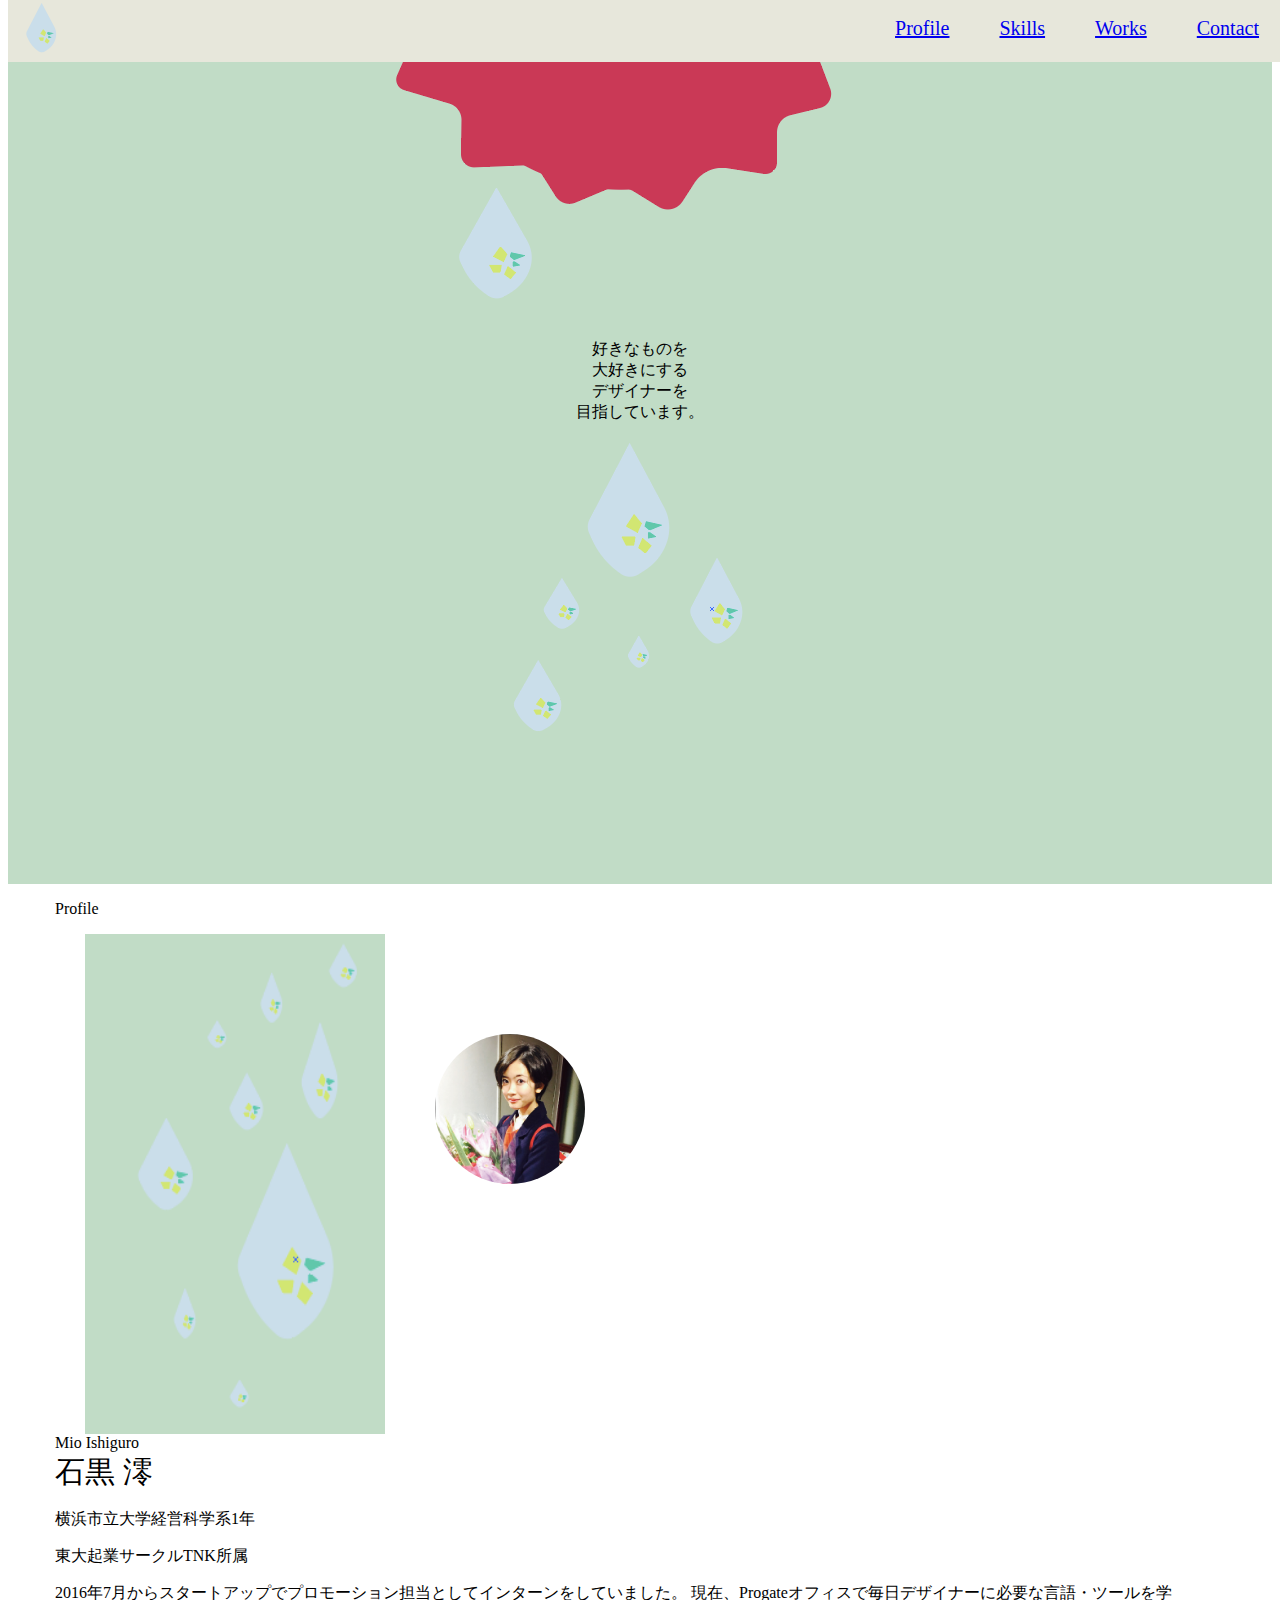
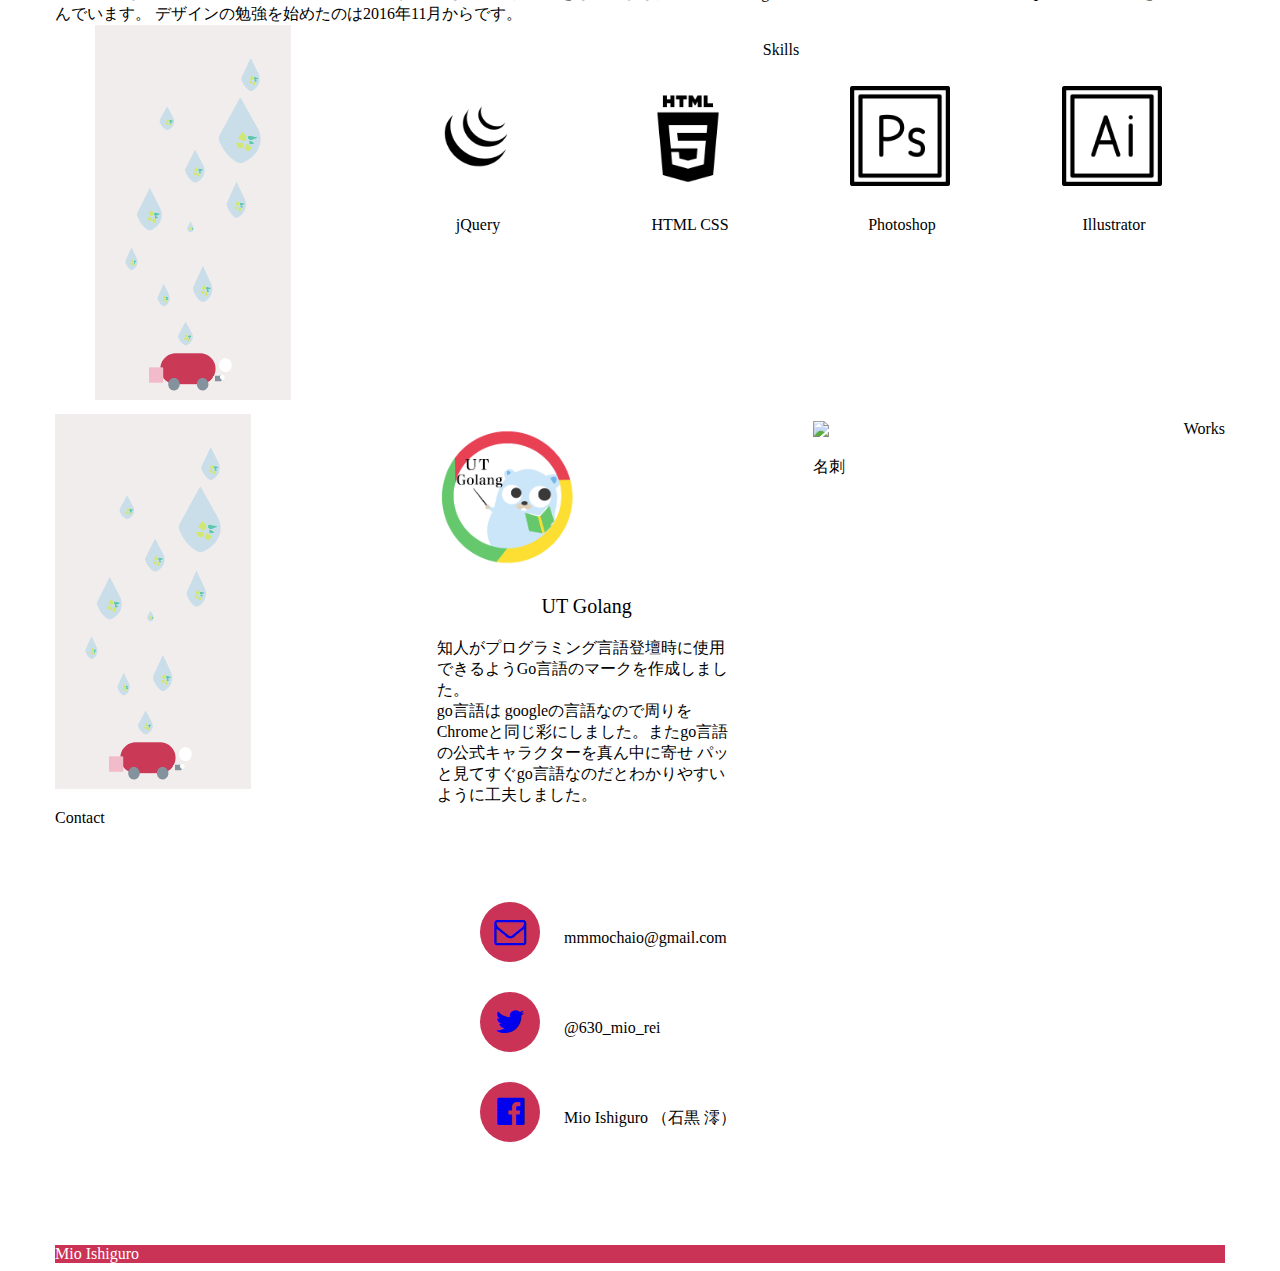
==== commit bfe5d226: "指摘箇所訂正・背景を画面いっぱいに。その他細かい名称訂正" ====
--- a/index.html
+++ b/index.html
@@ -5,9 +5,9 @@
   <meta charset="utf-8">
   <title>MIO's Portfolio</title>
 
-  <!-- ここはサイトに関する説明を入れよう -->
   <meta name="description" content="デザイナー志望19歳女子のオリジナルサイトです。">
   <meta name="keywords" content="デザイン,web制作,ポートフォリオ">
+  <link rel ="stylesheet" href="https://cdnjs.cloudflare.com/ajax/libs/normalize/5.0.0/normalize.min.css">
   <link rel="stylesheet" href="stylesheet.css">
   <link rel="stylesheet" href="https://maxcdn.bootstrapcdn.com/font-awesome/4.6.1/css/font-awesome.min.css">
   <script src="https://ajax.googleapis.com/ajax/libs/jquery/2.1.4/jquery.min.js"></script>
@@ -15,110 +15,101 @@
 
 <body>
   <header>
-    <!-- headerタグでheader-leftとheader-right要素を囲むようにする。headerのdivは不要。 -->
        <div class="header-left">
-         <!-- 画像のオリジナルの縦横比を崩してるから、heightをautoにする。あとaltの値はlogoがいいね。 -->
          <img class="top-btn"src="./image/sizuku.png" alt="logo" width="60px" height=" auto">
        </div>
 
        <div class="header-right">
-         <!-- なるべくCSSはstylesheet.cssに書こう。あとlist-style: none;とかはnormalize.cssていうものがあるからそれをheadで読み込むといいよ -->
          <ul style="list-style:none;">
-           <li><a href="#profile-wrapper">Profile</a></li>
-           <li><a href="#skill-wrapper">Skills</a></li>
-           <li><a href="#works-wrapper">Works</a></li>
-           <li><a href="#contact-wrapper">Contact</a></li>
+           <li><a href="#profile">Profile</a></li>
+           <li><a href="#skills">Skills</a></li>
+           <li><a href="#works">Works</a></li>
+           <li><a href="#contact">Contact</a></li>
          </ul>
       </div>
   </header>
 
   <main>
-  <div class="container">
-    <div class="top-wrapper">
-      <img src="./image/sizuku1.png" class="top-image">
-      <div class="top-text">
-        <!-- ここ改行したいならbrタグでいいと思う。 -->
-        <p>好きなものを<br>大好きにする<br>デザイナーを<br>目指しています。</p>
+        <div class="top-wrapper">
+            <div class="container">
+              <img src="./image/sizuku1.png" class="top-image">
+              <div class="top-text">
+                <p>好きなものを<br>大好きにする<br>デザイナーを<br>目指しています。</p>
+              </div>
+              <div class="top-bottom">
+                <img src="./image/sisizuku1.png">
+              </div>
+           </div>
       </div>
-      <div class="top-bottom">
-        <img src="./image/sisizuku1.png">
+
+
+    <div id="profile">
+      <div class="container">
+        <p class="big-title">Profile</p>
+          <div class="profile-left">
+            <img src="./image/profile-sizuku1.png" class="profile-sizuku">
+          </div>
+          <img src="./image/miopro1211.png"  class="profile-photo">
+          <div class="profile-right">
+             <p style="margin:0px;">Mio Ishiguro</p>
+             <p class="title-name">石黒 澪</p>
+                 <div class="profile-box">
+                 <p>横浜市立大学経営科学系1年</p>
+                 <p>東大起業サークルTNK所属</p>
+                 2016年7月からスタートアップでプロモーション担当としてインターンをしていました。
+                 現在、Progateオフィスで毎日デザイナーに必要な言語・ツールを学んでいます。
+                 デザインの勉強を始めたのは2016年11月からです。
+                 </div>
+          </div>
       </div>
     </div>
 
-    <div id="profile-wrapper">
-      <div class="profile-left">
-        <img src="./image/profile-sizuku1.png" class="profile-sizuku">
-      </div>
-      <img src="./image/miopro1211.png"  class="profile-photo">
-      <div class="profile-right">
-         <div id ="big-title">Profile</div>
-         <p style="margin:0px;">Mio Ishiguro</p>
-         <p class="title-name">石黒 澪</p>
-         <!-- <div class="profile-box"> -->
-         <p>横浜市立大学経営科学系1年</p>
-         <p>東大起業サークルTNK所属</p>
-         <p>2016年7月からスタートアップでプロモーション担当としてインターン。</p>
-         <p>現在、Progateオフィスで毎日デザイナーに必要な言語・ツールを学んでいます。</p>
-         <p>デザインの勉強を始めたのは2016年11月からです。</p>
-         <!-- </div> -->
-      </div>
+    <div id="skills">
+     <div class="container">
+            <div class="skill-left">
+              <img src="./image/bus.png" class="bus">
+              <div class="skill-text">
+                <p class="big-title">Skills</p>
+                <ul>
+                  <!-- ulの中の要素は<li>タグで囲み、そのli要素の中でdivタグを使用する。 -->
+                  <li class="box">
+                        <img src="./image/illustrator.png" class="skills-icon">
+                        <p>Illustrator</p>
+                 </li>
+                  <li class="box">
+                      <img src="./image/photoshopicon.png" class="skills-icon">
+                      <p>Photoshop</p>
+                 </li>
+                 <li class="box">
+                      <img src="./image/html5.png" class="skills-icon">
+                      <p>HTML CSS</p>
+                </li>
+                <li class="box">
+                    <img src="./image/jquery-black.png" class="skills-icon">
+                    <p>jQuery</p>
+                </li>
+                </ul>
+              </div>
+            </div>
+        </div>
     </div>
 
-    <div id="skill-wrapper">
-      <div class="skill-left">
-        <img src="./image/bus.png" class="bus">
-        <div class="skill-text">
-          <div id="big-title">Skills</div>
-          <ul style="list-style:none;">
-            <!-- ulの中の要素は<li>タグで囲み、そのli要素の中でdivタグを使用する。 -->
-            <li>
-              <div class="box">
-                  <img src="./image/illustrator.png" class="skills-icon">
-                  <p>Illustrator</p>
-              </div>
-           </li>
-            <li>
-              <div class="box">
-                <img src="./image/photoshopicon.png" class="skills-icon">
-                <p>Photoshop</p>
-              </div>
-           </li>
-           <li>
-              <div class="box">
-                <img src="./image/html5.png" class="skills-icon">
-                <p>HTML CSS</p>
-              </div>
-          </li>
-          <li>
-            <div class="box">
-              <img src="./image/jquery-black.png" class="skills-icon">
-              <p>jQuery</p>
-            </div>
-          </li>
-          </ul>
-        </div>
-      </div>
-    </div>
+    <div id="works">
+      <div class="container">
+          <div class="works-title">
+             <p class="big-title">Works</p>
+          </div>
 
-    <div id="works-wrapper">
-      <!-- ここよりしたのインデント修正する。上の入れ子構造を参照。 -->
-     <div class="works-title">
-       <div id="big-title">Works</div>
-     </div>
-
-      <div class="works-left">
-        <!-- CSSはstylesheet.cssに記述 -->
-         <img src="./image/bus.png">
-       </div>
-        <div class="works-right">
-            <ul style="list-style:none;">
+          <div class="works-left">
+             <img src="./image/bus.png">
+           </div>
+          <div class="works-right">
+            <ul>
                    <li>
                      <!-- golang -->
                      <div class="box">
-                     <!-- CSSはstylesheet.cssに記述 -->
                        <img src="./image/UTgolang.png" class="go-img">
                        <p class="works-big-title">UT Golang</p>
-                       <!-- CSSはstylesheet.cssに記述 -->
                        <p>知人がプログラミング言語登壇時に使用できるようGo言語のマークを作成しました。<br>go言語は
                          googleの言語なので周りをChromeと同じ彩にしました。またgo言語の公式キャラクターを真ん中に寄せ
                          パッと見てすぐgo言語なのだとわかりやすいように工夫しました。</p>
@@ -127,62 +118,57 @@
 
                    <li>
                     <div class="box">
-                     <!-- CSSはstylesheet.cssに記述。画像の縦横比は崩れてるから、heightをautoに。インデントも直す -->
-                   <img src="./image/meisi.png" class="card">
+                   <img src="./image/meishi.png" class="card">
                    <p>名刺</p>
-                     <!-- CSSはstylesheet.cssに記述 -->
                   </div>
                   </li>
            </ul>
           </div>
         </div>
+        </div>
 
-    <!-- インデント直す -->
     <!-- contact -->
-       <div id="contact-wrapper">
-          <div id="big-title">Contact</div>
-          <div class="contact-box">
-             <ul style="list-style:none;">
-               <!-- ulの中はli要素で囲む。 -->
-               <li>
-                 <div class="box5">
-                    <button class="button">
-                       <a href="mmmochiao@gmail.com">
-                         <i class="fa fa-envelope-o"></i>
-                       </a>
-                    </button>
-               mmmochaio@gmail.com
-                 </div>
-             </li>
-             <li>
-                 <div class="box5">
-                     <button class="button">
-                        <a href="https://twitter.com/630_mio_rei">
-                          <i class="fa fa-twitter"></i>
-                        </a>
-                     </button>
-                          @630_mio_rei
-                 </div>
-             </li>
-             <li>
-                 <div class="box5">
-                      <button class="button">
-                        <!-- 一つ上のボタンのコードを参考に以下のコードに改行をいれる -->
-                        <a href="https://www.facebook.com/mio.ishiguro.52"><i class="fa fa-facebook-official" aria-hidden="true"></i>
-                       </a>
-                      </button>
+       <div id="contact">
+          <div class="container">
+              <p class="big-title">Contact</p>
+              <div class="contact-box">
+                 <ul style="list-style:none;">
+                   <li class="box5">
+                        <button class="button">
+                           <a href="mmmochiao@gmail.com">
+                             <i class="fa fa-envelope-o"></i>
+                           </a>
+                        </button>
+                   mmmochaio@gmail.com
+                 </li>
+                 <li class="box5">
+                         <button class="button">
+                            <a href="https://twitter.com/630_mio_rei">
+                              <i class="fa fa-twitter"></i>
+                            </a>
+                         </button>
+                              @630_mio_rei
+                 </li>
+                 <li class="box5">
+                          <button class="button">
+                              <a href="https://www.facebook.com/mio.ishiguro.52">
+                                  <i class="fa fa-facebook-official" aria-hidden="true"></i>
+                              </a>
+                          </button>
                           Mio Ishiguro （石黒 澪）
-                 </div>
-            </li>
+                </li>
             </div>
        </div>
-      </div>
+     </div>
+
     </div>
   </main>
   <footer>
-    <div class="footer-wrapper">
-       <div class="footer-left">Mio Ishiguro</div>
-    </div>
+     <div class="container">
+          <div class="footer-wrapper">
+             <div class="footer-left">Mio Ishiguro</div>
+          </div>
+     </div>
   </footer>
    <script type="text/javascript" src="script.js"></script>
 </body>
--- a/stylesheet.css
+++ b/stylesheet.css
@@ -7,9 +7,9 @@
 /*インデント修正*/
 body {
   /*この下のフォント読み込めてないよ。fontもimageの様に同じフォルダに入れておく必要がある。*/
-     font-family: "Tsukushi A round gothic", "santyoume-font";
+  font-family: "Tsukushi A round gothic", "santyoume-font";
      /*背景指定しようとしてる？ →消し忘れました・・・*/
-      }
+}
 
 header {
     background-color: #E7E7DB;
@@ -295,6 +295,7 @@
   margin-right: 20px;
   margin-left: 200px;
   font-size: 2rem;
+  border: 0;
 }
 
 /* i要素に全部指定しないほうがいい。「.contact-wrapper i」とかにしよう*/
